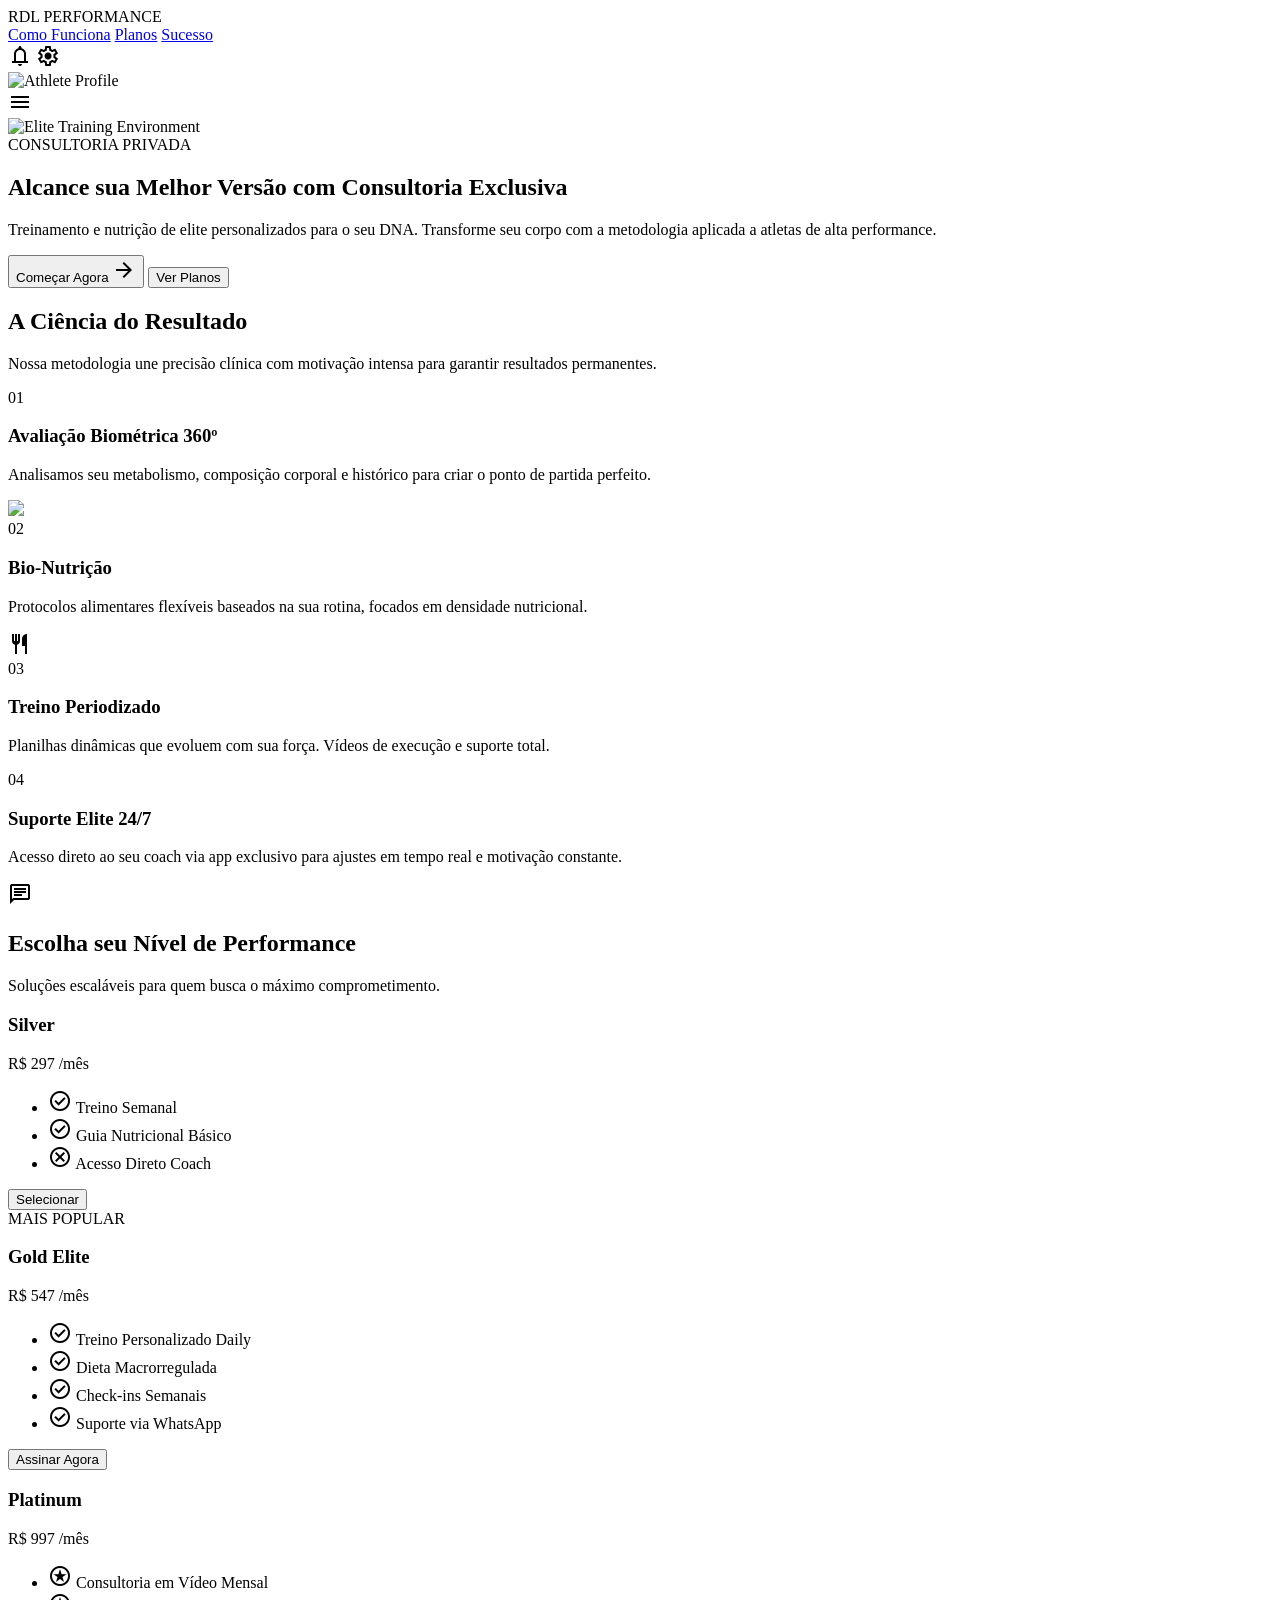
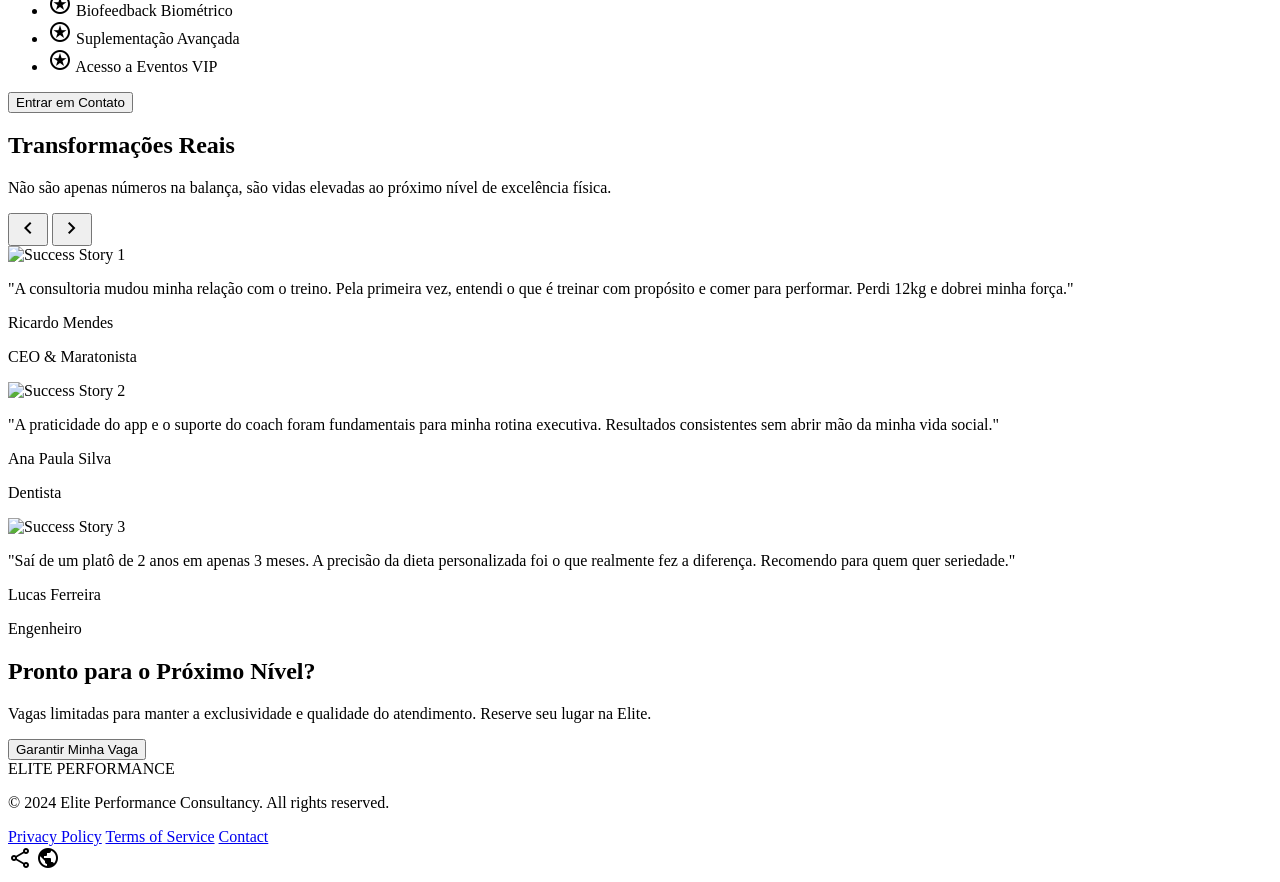
==== index.html @ a76f1643 "primeira atualizada" ====
<!DOCTYPE html><html class="light" lang="pt-BR"><head>
<meta charset="utf-8">
<meta content="width=device-width, initial-scale=1.0" name="viewport">
<title>RDL PERFORMANCE | Consultoria Exclusiva</title>
<script src="https://cdn.tailwindcss.com?plugins=forms,container-queries"></script>
<link href="https://fonts.googleapis.com/css2?family=Inter:wght@400;500;600&amp;family=Montserrat:wght@700;800;900&amp;display=swap" rel="stylesheet">
<link href="https://fonts.googleapis.com/css2?family=Material+Symbols+Outlined:wght,FILL@100..700,0..1&amp;display=swap" rel="stylesheet">
<link href="https://fonts.googleapis.com/css2?family=Material+Symbols+Outlined:wght,FILL@100..700,0..1&amp;display=swap" rel="stylesheet">
<style>
        .material-symbols-outlined {
            font-variation-settings: 'FILL' 0, 'wght' 400, 'GRAD' 0, 'opsz' 24;
        }
        .energy-gauge-gradient {
            background: linear-gradient(90deg, #c7f300 0%, #526600 100%);
        }
        .hero-mask {
            clip-path: polygon(0 0, 100% 0, 100% 90%, 0% 100%);
        }
        @keyframes float {
            0% { transform: translateY(0px); }
            50% { transform: translateY(-10px); }
            100% { transform: translateY(0px); }
        }
        .float-animation {
            animation: float 4s ease-in-out infinite;
        }
    </style>
<script id="tailwind-config">
        tailwind.config = {
          darkMode: "class",
          theme: {
            extend: {
              "colors": {
                      "error-container": "#ffdad6",
                      "tertiary": "#5f5e5e",
                      "inverse-on-surface": "#f0f1f1",
                      "on-background": "#1a1c1c",
                      "surface-bright": "#f9f9f9",
                      "on-secondary-fixed": "#1c1b1b",
                      "on-surface": "#1a1c1c",
                      "secondary-container": "#e5e2e1",
                      "primary-fixed": "#c7f300",
                      "inverse-primary": "#aed500",
                      "surface-dim": "#dadada",
                      "secondary-fixed-dim": "#c8c6c5",
                      "error": "#ba1a1a",
                      "surface-container-low": "#f3f3f4",
                      "on-primary-fixed": "#171e00",
                      "secondary": "#5f5e5e",
                      "surface-variant": "#e2e2e2",
                      "on-tertiary-fixed-variant": "#474746",
                      "on-primary-fixed-variant": "#3d4d00",
                      "primary-fixed-dim": "#aed500",
                      "on-secondary-container": "#656464",
                      "primary": "#526600",
                      "on-primary-container": "#5d7300",
                      "background": "#f9f9f9",
                      "secondary-fixed": "#e5e2e1",
                      "tertiary-fixed-dim": "#c8c6c5",
                      "on-error": "#ffffff",
                      "outline-variant": "#c5c9ac",
                      "on-surface-variant": "#444933",
                      "surface-container-high": "#e8e8e8",
                      "inverse-surface": "#2f3131",
                      "surface": "#f9f9f9",
                      "surface-container-highest": "#e2e2e2",
                      "on-tertiary-container": "#6c6b6b",
                      "tertiary-container": "#f0edec",
                      "outline": "#757a60",
                      "primary-container": "#d1ff00",
                      "on-secondary": "#ffffff",
                      "on-primary": "#ffffff",
                      "surface-container-lowest": "#ffffff",
                      "on-tertiary-fixed": "#1b1c1c",
                      "surface-tint": "#526600",
                      "on-error-container": "#93000a",
                      "on-secondary-fixed-variant": "#474646",
                      "on-tertiary": "#ffffff",
                      "surface-container": "#eeeeee",
                      "tertiary-fixed": "#e4e2e1"
              },
              "borderRadius": {
                      "DEFAULT": "0.25rem",
                      "lg": "0.5rem",
                      "xl": "0.75rem",
                      "full": "9999px"
              },
              "spacing": {
                      "unit": "8px",
                      "margin-mobile": "20px",
                      "margin-desktop": "64px",
                      "gutter": "24px",
                      "container-max": "1280px"
              },
              "fontFamily": {
                      "body-md": ["Inter"],
                      "body-lg": ["Inter"],
                      "label-sm": ["Inter"],
                      "label-md": ["Inter"],
                      "headline-lg-mobile": ["Montserrat"],
                      "display-lg": ["Montserrat"],
                      "headline-lg": ["Montserrat"],
                      "headline-md": ["Montserrat"]
              },
              "fontSize": {
                      "body-md": ["16px", {"lineHeight": "24px", "fontWeight": "400"}],
                      "body-lg": ["18px", {"lineHeight": "28px", "fontWeight": "400"}],
                      "label-sm": ["12px", {"lineHeight": "16px", "fontWeight": "500"}],
                      "label-md": ["14px", {"lineHeight": "20px", "letterSpacing": "0.01em", "fontWeight": "600"}],
                      "headline-lg-mobile": ["28px", {"lineHeight": "34px", "fontWeight": "700"}],
                      "display-lg": ["48px", {"lineHeight": "56px", "letterSpacing": "-0.02em", "fontWeight": "800"}],
                      "headline-lg": ["32px", {"lineHeight": "40px", "letterSpacing": "-0.01em", "fontWeight": "700"}],
                      "headline-md": ["24px", {"lineHeight": "32px", "fontWeight": "700"}]
              }
            },
          },
        }
      </script>
</head>
<body class="bg-surface text-on-surface font-body-md overflow-x-hidden">
<!-- TopNavBar Implementation -->
<nav class="sticky top-0 z-50 flex justify-between items-center w-full px-margin-mobile md:px-margin-desktop h-16 bg-surface dark:bg-on-background shadow-sm">
<div class="flex items-center gap-4">
<span class="font-headline-md text-headline-md font-extrabold tracking-tighter text-on-surface dark:text-inverse-on-surface">RDL PERFORMANCE</span>
</div>
<div class="hidden md:flex gap-8 items-center">
<a class="font-label-md text-label-md text-secondary dark:text-secondary-fixed-dim hover:text-primary dark:hover:text-primary-fixed transition-colors" href="#como-funciona">Como Funciona</a>
<a class="font-label-md text-label-md text-secondary dark:text-secondary-fixed-dim hover:text-primary dark:hover:text-primary-fixed transition-colors" href="#planos">Planos</a>
<a class="font-label-md text-label-md text-secondary dark:text-secondary-fixed-dim hover:text-primary dark:hover:text-primary-fixed transition-colors" href="#depoimentos">Sucesso</a>
<div class="flex gap-4 ml-4">
<span class="material-symbols-outlined cursor-pointer text-on-surface-variant hover:text-primary transition-colors">notifications</span>
<span class="material-symbols-outlined cursor-pointer text-on-surface-variant hover:text-primary transition-colors">settings</span>
<div class="w-8 h-8 rounded-full bg-surface-container-highest overflow-hidden border border-outline-variant">
<img alt="Athlete Profile" class="w-full h-full object-cover" data-alt="A professional close-up portrait of a fit individual with a determined expression, lit by dramatic side lighting in a high-performance gym setting. The atmosphere is clinical yet intense, with a background blur showing high-end equipment. The color palette follows a clean white aesthetic with subtle charcoal shadows, embodying the elite consultancy brand identity." src="https://lh3.googleusercontent.com/aida-public/[base64]">
</div>
</div>
</div>
<div class="md:hidden flex items-center">
<span class="material-symbols-outlined text-on-surface p-2">menu</span>
</div>
</nav>
<main>
<!-- Hero Section -->
<section class="relative min-h-[921px] flex items-center pt-16 overflow-hidden">
<div class="absolute inset-0 z-0">
<img alt="Elite Training Environment" class="w-full h-full object-cover brightness-50 md:brightness-100" data-alt="A wide-angle shot of a minimalist, luxury private training studio with sleek black equipment and expansive floor-to-ceiling windows. The morning light is crisp and high-key, highlighting the clean lines of the space. Vibrant electric lime accents are seen in subtle lighting details, creating a high-contrast, energetic atmosphere of professional athletic preparation." src="https://lh3.googleusercontent.com/aida-public/[base64]">
<div class="absolute inset-0 bg-gradient-to-r from-surface via-surface/80 to-transparent hidden md:block"></div>
</div>
<div class="relative z-10 px-margin-mobile md:px-margin-desktop w-full max-w-container-max mx-auto">
<div class="max-w-2xl">
<span class="inline-block py-1 px-3 bg-primary-container text-on-primary-container font-label-md text-label-md rounded-full mb-6">CONSULTORIA PRIVADA</span>
<h1 class="font-display-lg text-display-lg md:text-display-lg mb-6 leading-tight text-on-background">
                        Alcance sua Melhor Versão com <span class="text-primary">Consultoria Exclusiva</span>
</h1>
<p class="font-body-lg text-body-lg text-on-surface-variant mb-10 max-w-lg">
                        Treinamento e nutrição de elite personalizados para o seu DNA. Transforme seu corpo com a metodologia aplicada a atletas de alta performance.
                    </p>
<div class="flex flex-col sm:flex-row gap-4">
<button class="bg-on-background text-primary-fixed px-8 py-4 rounded-lg font-headline-md text-headline-md hover:scale-105 transition-transform active:scale-95 flex items-center justify-center gap-2">
                            Começar Agora
                            <span class="material-symbols-outlined">arrow_forward</span>
</button>
<button class="border-2 border-on-background text-on-background px-8 py-4 rounded-lg font-headline-md text-headline-md hover:bg-surface-container-low transition-colors">
                            Ver Planos
                        </button>
</div>
</div>
</div>
</section>
<!-- Como Funciona - Bento Grid -->
<section class="py-24 px-margin-mobile md:px-margin-desktop bg-surface" id="como-funciona">
<div class="max-w-container-max mx-auto">
<div class="text-center mb-16">
<h2 class="font-headline-lg text-headline-lg text-on-surface mb-4">A Ciência do Resultado</h2>
<p class="text-secondary max-w-xl mx-auto">Nossa metodologia une precisão clínica com motivação intensa para garantir resultados permanentes.</p>
</div>
<div class="grid grid-cols-1 md:grid-cols-12 gap-gutter">
<!-- Step 1 -->
<div class="md:col-span-8 bg-surface-container-lowest p-8 rounded-xl shadow-sm border border-outline-variant flex flex-col md:flex-row gap-8 items-center transition-all duration-700 opacity-0 translate-y-10">
<div class="flex-1">
<span class="text-primary-fixed bg-on-background px-3 py-1 rounded-full text-label-sm font-label-sm mb-4 inline-block">01</span>
<h3 class="font-headline-md text-headline-md mb-2">Avaliação Biométrica 360º</h3>
<p class="text-on-surface-variant">Analisamos seu metabolismo, composição corporal e histórico para criar o ponto de partida perfeito.</p>
</div>
<div class="flex-1 w-full h-48 bg-surface-container-high rounded-lg overflow-hidden">
<img class="w-full h-full object-cover grayscale hover:grayscale-0 transition-all duration-500" data-alt="A macro photograph of professional laboratory diagnostic equipment in a clean, high-tech setting. Soft clinical lighting highlights the precision instruments, reflecting a theme of data-driven fitness. The color palette is minimal, focusing on whites and cool greys with a touch of electric lime signal lights." src="https://lh3.googleusercontent.com/aida-public/[base64]">
</div>
</div>
<!-- Step 2 -->
<div class="md:col-span-4 bg-on-background text-surface p-8 rounded-xl shadow-sm flex flex-col justify-between transition-all duration-700 opacity-0 translate-y-10">
<div>
<span class="text-primary-fixed border border-primary-fixed px-3 py-1 rounded-full text-label-sm font-label-sm mb-4 inline-block">02</span>
<h3 class="font-headline-md text-headline-md mb-2">Bio-Nutrição</h3>
<p class="text-surface-variant">Protocolos alimentares flexíveis baseados na sua rotina, focados em densidade nutricional.</p>
</div>
<div class="mt-8 flex justify-end">
<span class="material-symbols-outlined text-primary-fixed text-6xl">restaurant</span>
</div>
</div>
<!-- Step 3 -->
<div class="md:col-span-4 bg-primary-container p-8 rounded-xl shadow-sm flex flex-col justify-between transition-all duration-700 opacity-0 translate-y-10">
<div>
<span class="bg-on-primary-fixed text-primary-fixed px-3 py-1 rounded-full text-label-sm font-label-sm mb-4 inline-block">03</span>
<h3 class="font-headline-md text-headline-md text-on-primary-fixed mb-2">Treino Periodizado</h3>
<p class="text-on-primary-fixed-variant">Planilhas dinâmicas que evoluem com sua força. Vídeos de execução e suporte total.</p>
</div>
<div class="mt-8">
<div class="h-2 w-full bg-on-primary-fixed/20 rounded-full overflow-hidden">
<div class="h-full bg-on-primary-fixed w-3/4"></div>
</div>
</div>
</div>
<!-- Step 4 -->
<div class="md:col-span-8 bg-surface-container-lowest p-8 rounded-xl shadow-sm border border-outline-variant flex flex-col md:flex-row-reverse gap-8 items-center transition-all duration-700 opacity-0 translate-y-10">
<div class="flex-1">
<span class="text-primary-fixed bg-on-background px-3 py-1 rounded-full text-label-sm font-label-sm mb-4 inline-block">04</span>
<h3 class="font-headline-md text-headline-md mb-2">Suporte Elite 24/7</h3>
<p class="text-on-surface-variant">Acesso direto ao seu coach via app exclusivo para ajustes em tempo real e motivação constante.</p>
</div>
<div class="flex-1 w-full h-48 bg-surface-container-high rounded-lg flex items-center justify-center">
<span class="material-symbols-outlined text-primary text-8xl opacity-20">chat</span>
</div>
</div>
</div>
</div>
</section>
<!-- Nossos Planos -->
<section class="py-24 px-margin-mobile md:px-margin-desktop bg-surface-container-low transition-all duration-700 opacity-0 translate-y-10" id="planos">
<div class="max-w-container-max mx-auto">
<div class="text-center mb-16">
<h2 class="font-headline-lg text-headline-lg text-on-surface mb-4">Escolha seu Nível de Performance</h2>
<p class="text-secondary max-w-xl mx-auto">Soluções escaláveis para quem busca o máximo comprometimento.</p>
</div>
<div class="grid grid-cols-1 md:grid-cols-3 gap-8">
<!-- Silver -->
<div class="bg-surface-container-lowest p-8 rounded-2xl border border-outline-variant flex flex-col h-full hover:shadow-lg transition-all duration-700 opacity-0 translate-y-10">
<h3 class="font-headline-md text-headline-md mb-2">Silver</h3>
<div class="mb-6">
<span class="text-4xl font-bold">R$ 297</span>
<span class="text-secondary">/mês</span>
</div>
<ul class="space-y-4 mb-10 flex-grow">
<li class="flex items-center gap-3">
<span class="material-symbols-outlined text-primary">check_circle</span>
<span class="font-body-md">Treino Semanal</span>
</li>
<li class="flex items-center gap-3">
<span class="material-symbols-outlined text-primary">check_circle</span>
<span class="font-body-md">Guia Nutricional Básico</span>
</li>
<li class="flex items-center gap-3 text-secondary">
<span class="material-symbols-outlined opacity-30">cancel</span>
<span class="font-body-md">Acesso Direto Coach</span>
</li>
</ul>
<button class="w-full py-4 border-2 border-on-background rounded-lg font-label-md text-label-md hover:bg-on-background hover:text-primary-fixed transition-colors">Selecionar</button>
</div>
<!-- Gold (Recommended) -->
<div class="bg-on-background text-surface p-8 rounded-2xl flex flex-col h-full relative scale-105 shadow-2xl z-20">
<div class="absolute -top-4 left-1/2 -translate-x-1/2 bg-primary-fixed text-on-primary-fixed px-4 py-1 rounded-full text-label-sm font-label-sm">MAIS POPULAR</div>
<h3 class="font-headline-md text-headline-md mb-2">Gold Elite</h3>
<div class="mb-6">
<span class="text-4xl font-bold text-primary-fixed">R$ 547</span>
<span class="text-surface-variant">/mês</span>
</div>
<ul class="space-y-4 mb-10 flex-grow">
<li class="flex items-center gap-3">
<span class="material-symbols-outlined text-primary-fixed" data-weight="fill">check_circle</span>
<span class="font-body-md">Treino Personalizado Daily</span>
</li>
<li class="flex items-center gap-3">
<span class="material-symbols-outlined text-primary-fixed" data-weight="fill">check_circle</span>
<span class="font-body-md">Dieta Macrorregulada</span>
</li>
<li class="flex items-center gap-3">
<span class="material-symbols-outlined text-primary-fixed" data-weight="fill">check_circle</span>
<span class="font-body-md">Check-ins Semanais</span>
</li>
<li class="flex items-center gap-3">
<span class="material-symbols-outlined text-primary-fixed" data-weight="fill">check_circle</span>
<span class="font-body-md">Suporte via WhatsApp</span>
</li>
</ul>
<button class="w-full py-4 bg-primary-fixed text-on-primary-fixed rounded-lg font-headline-md text-headline-md hover:brightness-110 transition-all">Assinar Agora</button>
</div>
<!-- Platinum -->
<div class="bg-surface-container-lowest p-8 rounded-2xl border border-outline-variant flex flex-col h-full hover:shadow-lg transition-all duration-700 opacity-0 translate-y-10">
<h3 class="font-headline-md text-headline-md mb-2">Platinum</h3>
<div class="mb-6">
<span class="text-4xl font-bold">R$ 997</span>
<span class="text-secondary">/mês</span>
</div>
<ul class="space-y-4 mb-10 flex-grow">
<li class="flex items-center gap-3">
<span class="material-symbols-outlined text-primary">stars</span>
<span class="font-body-md">Consultoria em Vídeo Mensal</span>
</li>
<li class="flex items-center gap-3">
<span class="material-symbols-outlined text-primary">stars</span>
<span class="font-body-md">Biofeedback Biométrico</span>
</li>
<li class="flex items-center gap-3">
<span class="material-symbols-outlined text-primary">stars</span>
<span class="font-body-md">Suplementação Avançada</span>
</li>
<li class="flex items-center gap-3">
<span class="material-symbols-outlined text-primary">stars</span>
<span class="font-body-md">Acesso a Eventos VIP</span>
</li>
</ul>
<button class="w-full py-4 border-2 border-on-background rounded-lg font-label-md text-label-md hover:bg-on-background hover:text-primary-fixed transition-colors">Entrar em Contato</button>
</div>
</div>
</div>
</section>
<!-- Depoimentos -->
<section class="py-24 px-margin-mobile md:px-margin-desktop overflow-hidden" id="depoimentos">
<div class="max-w-container-max mx-auto">
<div class="flex flex-col md:flex-row justify-between items-end mb-16 gap-4">
<div class="max-w-xl">
<h2 class="font-headline-lg text-headline-lg text-on-surface mb-4">Transformações Reais</h2>
<p class="text-secondary">Não são apenas números na balança, são vidas elevadas ao próximo nível de excelência física.</p>
</div>
<div class="flex gap-4">
<button class="p-3 border border-outline-variant rounded-full hover:bg-surface-container-high transition-colors">
<span class="material-symbols-outlined">chevron_left</span>
</button>
<button class="p-3 bg-on-background text-primary-fixed rounded-full hover:brightness-125 transition-colors">
<span class="material-symbols-outlined">chevron_right</span>
</button>
</div>
</div>
<div class="grid grid-cols-1 md:grid-cols-3 gap-8">
<!-- Testimonial 1 -->
<div class="bg-surface-container-low p-6 rounded-2xl transition-all duration-700 opacity-0 translate-y-10">
<div class="w-16 h-16 rounded-full bg-surface-variant mb-6 overflow-hidden">
<img alt="Success Story 1" class="w-full h-full object-cover" data-alt="A portrait of a confident athlete smiling after a workout, sweat glistening on their skin. The background is a modern, brightly lit fitness facility with high-end aesthetic details. The lighting is soft but high-contrast, emphasizing their physical transformation. The mood is triumphant and inspiring." src="https://lh3.googleusercontent.com/aida-public/[base64]">
</div>
<p class="font-body-md italic mb-6 text-on-surface">"A consultoria mudou minha relação com o treino. Pela primeira vez, entendi o que é treinar com propósito e comer para performar. Perdi 12kg e dobrei minha força."</p>
<div>
<p class="font-label-md text-label-md">Ricardo Mendes</p>
<p class="text-label-sm text-secondary">CEO &amp; Maratonista</p>
</div>
</div>
<!-- Testimonial 2 -->
<div class="bg-surface-container-low p-6 rounded-2xl transition-all duration-700 opacity-0 translate-y-10">
<div class="w-16 h-16 rounded-full bg-surface-variant mb-6 overflow-hidden">
<img alt="Success Story 2" class="w-full h-full object-cover" data-alt="A professional woman in athletic wear looking strong and determined while performing a core exercise. The gym setting is clean and spacious with a luxury corporate feel. Lighting is sharp and focused, highlighting muscle definition. The image has a high-quality, clinical precision vibe with energetic lime accents in the background." src="https://lh3.googleusercontent.com/aida-public/[base64]">
</div>
<p class="font-body-md italic mb-6 text-on-surface">"A praticidade do app e o suporte do coach foram fundamentais para minha rotina executiva. Resultados consistentes sem abrir mão da minha vida social."</p>
<div>
<p class="font-label-md text-label-md">Ana Paula Silva</p>
<p class="text-label-sm text-secondary">Dentista</p>
</div>
</div>
<!-- Testimonial 3 -->
<div class="bg-surface-container-low p-6 rounded-2xl transition-all duration-700 opacity-0 translate-y-10">
<div class="w-16 h-16 rounded-full bg-surface-variant mb-6 overflow-hidden">
<img alt="Success Story 3" class="w-full h-full object-cover" data-alt="A fit young man checking his progress in a gym mirror, showing a lean and athletic physique. The environment is a premium fitness club with architectural lighting and high-contrast charcoal and white surfaces. The mood is focused and satisfied, reflecting the high-performance results of the consultancy." src="https://lh3.googleusercontent.com/aida-public/[base64]">
</div>
<p class="font-body-md italic mb-6 text-on-surface">"Saí de um platô de 2 anos em apenas 3 meses. A precisão da dieta personalizada foi o que realmente fez a diferença. Recomendo para quem quer seriedade."</p>
<div>
<p class="font-label-md text-label-md">Lucas Ferreira</p>
<p class="text-label-sm text-secondary">Engenheiro</p>
</div>
</div>
</div>
</div>
</section>
<!-- Final CTA -->
<section class="py-24 px-margin-mobile md:px-margin-desktop bg-on-background">
<div class="max-w-container-max mx-auto text-center">
<h2 class="font-display-lg text-display-lg text-primary-fixed mb-8">Pronto para o Próximo Nível?</h2>
<p class="font-body-lg text-body-lg text-secondary-fixed-dim mb-12 max-w-2xl mx-auto">Vagas limitadas para manter a exclusividade e qualidade do atendimento. Reserve seu lugar na Elite.</p>
<button class="bg-primary-fixed text-on-primary-fixed px-12 py-5 rounded-lg font-headline-md text-headline-md hover:scale-105 transition-transform active:scale-95 shadow-lg shadow-primary-fixed/20">
                    Garantir Minha Vaga
                </button>
</div>
</section>
</main>
<!-- Footer Implementation -->
<footer class="w-full py-12 px-margin-mobile md:px-margin-desktop flex flex-col md:flex-row justify-between items-center gap-gutter bg-on-background dark:bg-surface-container-lowest border-t border-outline">
<div class="flex flex-col items-center md:items-start gap-4">
<span class="font-headline-md text-headline-md text-primary-fixed dark:text-primary font-black">ELITE PERFORMANCE</span>
<p class="font-body-md text-body-md text-secondary-fixed-dim dark:text-secondary text-center md:text-left">© 2024 Elite Performance Consultancy. All rights reserved.</p>
</div>
<div class="flex gap-8" >
<a class="font-label-sm text-label-sm text-secondary-fixed-dim dark:text-secondary hover:text-primary-fixed dark:hover:text-primary transition-colors opacity-80 hover:opacity-100" href="#">Privacy Policy</a>
<a class="font-label-sm text-label-sm text-secondary-fixed-dim dark:text-secondary hover:text-primary-fixed dark:hover:text-primary transition-colors opacity-80 hover:opacity-100" href="#">Terms of Service</a>
<a class="font-label-sm text-label-sm text-secondary-fixed-dim dark:text-secondary hover:text-primary-fixed dark:hover:text-primary transition-colors opacity-80 hover:opacity-100" href="#">Contact</a>
</div>
<div class="flex gap-4">
<span class="material-symbols-outlined text-primary-fixed cursor-pointer opacity-80 hover:opacity-100">share</span>
<span class="material-symbols-outlined text-primary-fixed cursor-pointer opacity-80 hover:opacity-100">public</span>
</div>
</footer>
<script>
        // Smooth scroll for anchors
        document.querySelectorAll('a[href^="#"]').forEach(anchor => {
            anchor.addEventListener('click', function (e) {
                e.preventDefault();
                document.querySelector(this.getAttribute('href')).scrollIntoView({
                    behavior: 'smooth'
                });
            });
        });

        // Simple intersection observer for reveal animations
        const observerOptions = {
            threshold: 0.1
        };

        const observer = new IntersectionObserver((entries) => {
            entries.forEach(entry => {
                if (entry.isIntersecting) {
                    entry.target.classList.add('opacity-100', 'translate-y-0');
                    entry.target.classList.remove('opacity-0', 'translate-y-10');
                }
            });
        }, observerOptions);

        document.querySelectorAll('.bg-surface-container-low, .bg-surface-container-lowest, .md\\:col-span-8, .md\\:col-span-4').forEach(el => {
            el.classList.add('transition-all', 'duration-700', 'opacity-0', 'translate-y-10');
            observer.observe(el);
        });
    </script>


</body></html>
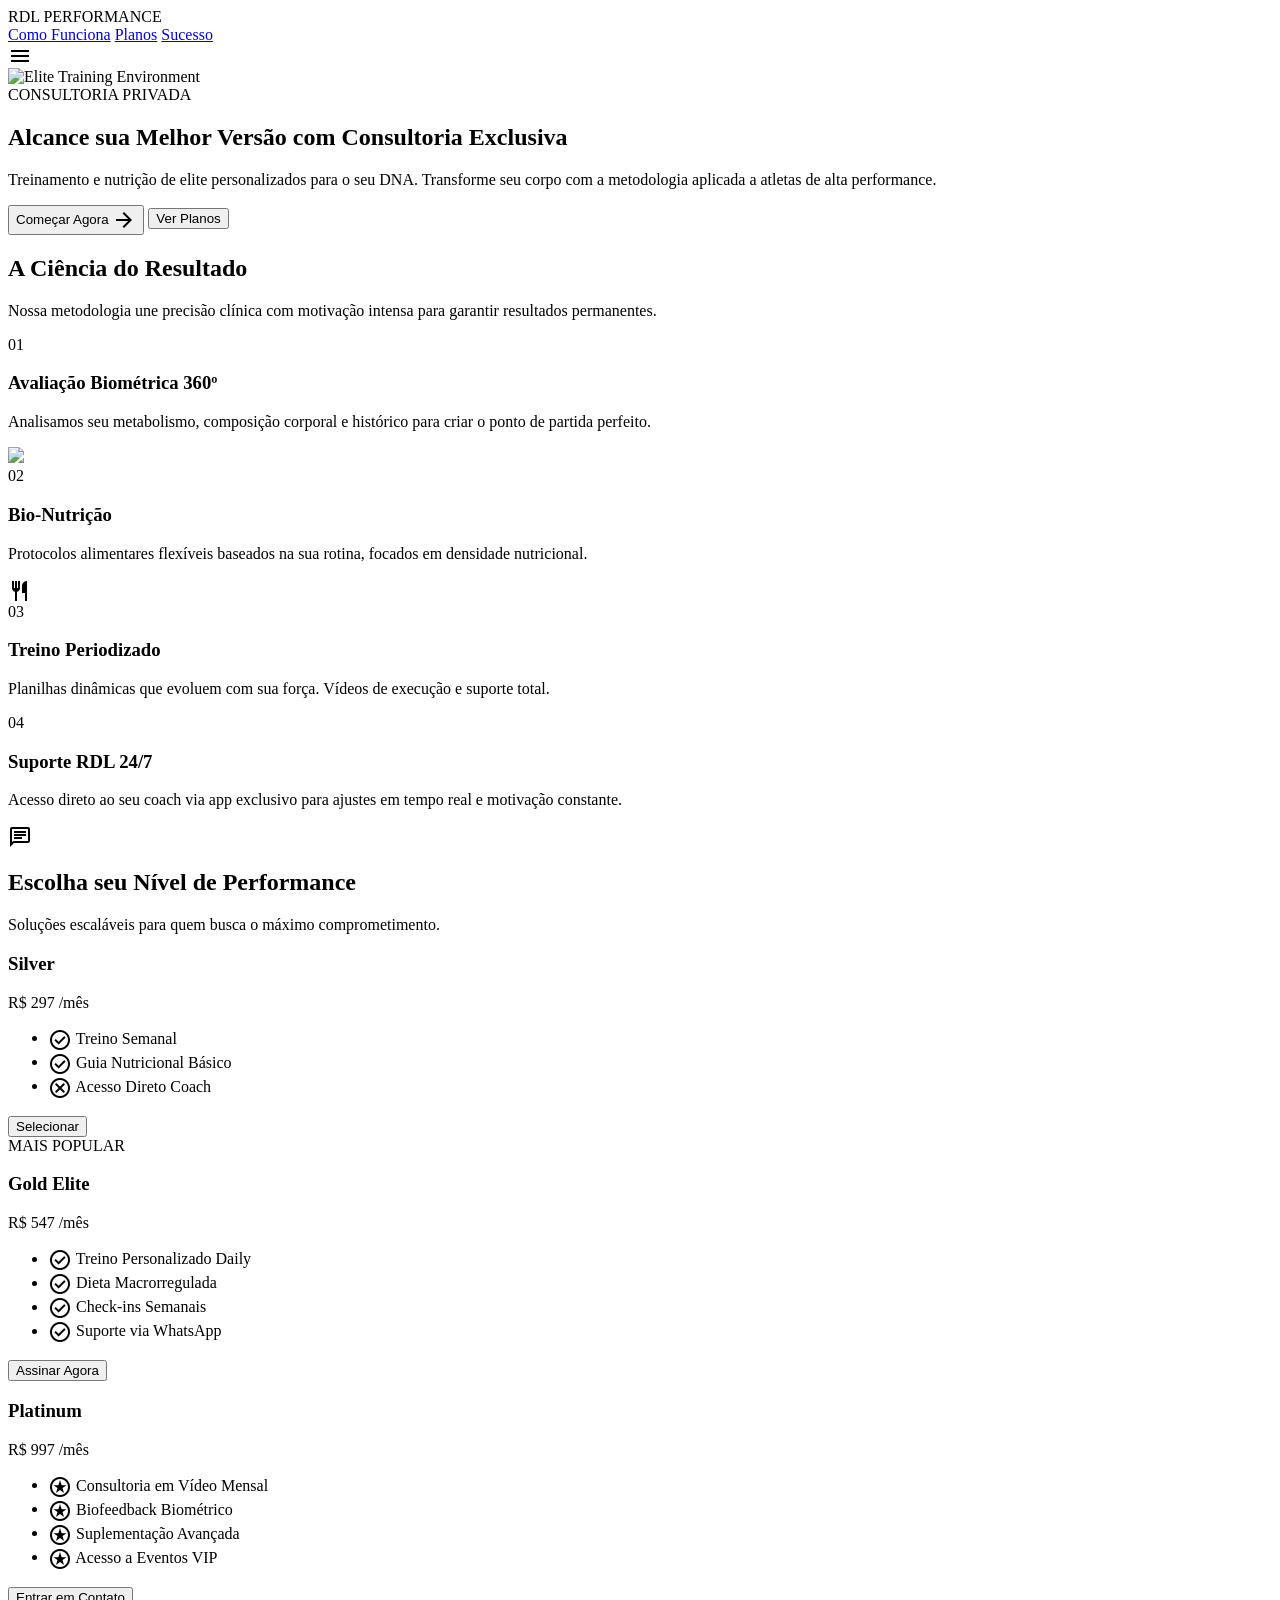
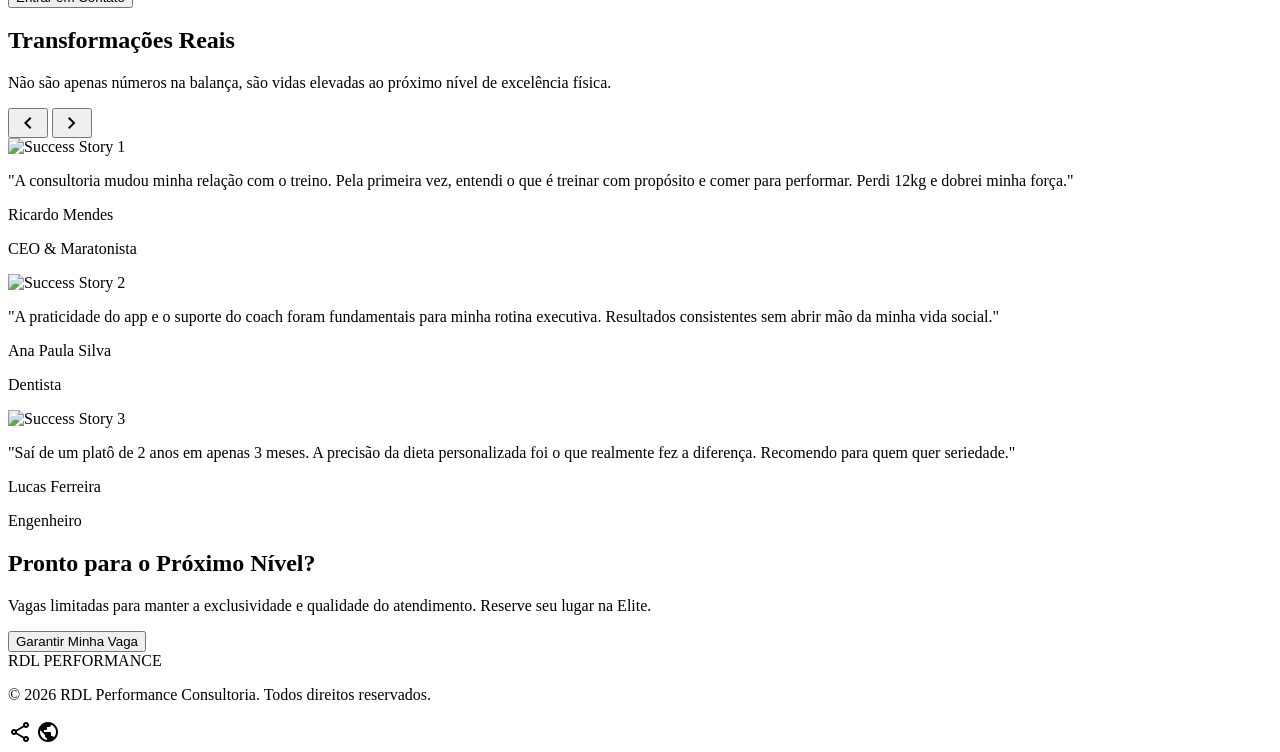
==== commit d65a3216: "adicionado contato.html" ====
--- a/index.html
+++ b/index.html
@@ -6,25 +6,7 @@
 <link href="https://fonts.googleapis.com/css2?family=Inter:wght@400;500;600&amp;family=Montserrat:wght@700;800;900&amp;display=swap" rel="stylesheet">
 <link href="https://fonts.googleapis.com/css2?family=Material+Symbols+Outlined:wght,FILL@100..700,0..1&amp;display=swap" rel="stylesheet">
 <link href="https://fonts.googleapis.com/css2?family=Material+Symbols+Outlined:wght,FILL@100..700,0..1&amp;display=swap" rel="stylesheet">
-<style>
-        .material-symbols-outlined {
-            font-variation-settings: 'FILL' 0, 'wght' 400, 'GRAD' 0, 'opsz' 24;
-        }
-        .energy-gauge-gradient {
-            background: linear-gradient(90deg, #c7f300 0%, #526600 100%);
-        }
-        .hero-mask {
-            clip-path: polygon(0 0, 100% 0, 100% 90%, 0% 100%);
-        }
-        @keyframes float {
-            0% { transform: translateY(0px); }
-            50% { transform: translateY(-10px); }
-            100% { transform: translateY(0px); }
-        }
-        .float-animation {
-            animation: float 4s ease-in-out infinite;
-        }
-    </style>
+<link rel="stylesheet" href="style.css" />
 <script id="tailwind-config">
         tailwind.config = {
           darkMode: "class",
@@ -127,13 +109,7 @@
 <a class="font-label-md text-label-md text-secondary dark:text-secondary-fixed-dim hover:text-primary dark:hover:text-primary-fixed transition-colors" href="#como-funciona">Como Funciona</a>
 <a class="font-label-md text-label-md text-secondary dark:text-secondary-fixed-dim hover:text-primary dark:hover:text-primary-fixed transition-colors" href="#planos">Planos</a>
 <a class="font-label-md text-label-md text-secondary dark:text-secondary-fixed-dim hover:text-primary dark:hover:text-primary-fixed transition-colors" href="#depoimentos">Sucesso</a>
-<div class="flex gap-4 ml-4">
-<span class="material-symbols-outlined cursor-pointer text-on-surface-variant hover:text-primary transition-colors">notifications</span>
-<span class="material-symbols-outlined cursor-pointer text-on-surface-variant hover:text-primary transition-colors">settings</span>
-<div class="w-8 h-8 rounded-full bg-surface-container-highest overflow-hidden border border-outline-variant">
-<img alt="Athlete Profile" class="w-full h-full object-cover" data-alt="A professional close-up portrait of a fit individual with a determined expression, lit by dramatic side lighting in a high-performance gym setting. The atmosphere is clinical yet intense, with a background blur showing high-end equipment. The color palette follows a clean white aesthetic with subtle charcoal shadows, embodying the elite consultancy brand identity." src="https://lh3.googleusercontent.com/aida-public/[base64]">
-</div>
-</div>
+
 </div>
 <div class="md:hidden flex items-center">
 <span class="material-symbols-outlined text-on-surface p-2">menu</span>
@@ -160,9 +136,9 @@
                             Começar Agora
                             <span class="material-symbols-outlined">arrow_forward</span>
 </button>
-<button class="border-2 border-on-background text-on-background px-8 py-4 rounded-lg font-headline-md text-headline-md hover:bg-surface-container-low transition-colors">
-                            Ver Planos
-                        </button>
+<button onclick="document.getElementById('planos').scrollIntoView({ behavior: 'smooth' })" class="border-2 border-on-background text-on-background px-8 py-4 rounded-lg font-headline-md text-headline-md hover:bg-surface-container-low transition-colors">
+    Ver Planos
+</button>
 </div>
 </div>
 </div>
@@ -214,7 +190,7 @@
 <div class="md:col-span-8 bg-surface-container-lowest p-8 rounded-xl shadow-sm border border-outline-variant flex flex-col md:flex-row-reverse gap-8 items-center transition-all duration-700 opacity-0 translate-y-10">
 <div class="flex-1">
 <span class="text-primary-fixed bg-on-background px-3 py-1 rounded-full text-label-sm font-label-sm mb-4 inline-block">04</span>
-<h3 class="font-headline-md text-headline-md mb-2">Suporte Elite 24/7</h3>
+<h3 class="font-headline-md text-headline-md mb-2">Suporte RDL 24/7</h3>
 <p class="text-on-surface-variant">Acesso direto ao seu coach via app exclusivo para ajustes em tempo real e motivação constante.</p>
 </div>
 <div class="flex-1 w-full h-48 bg-surface-container-high rounded-lg flex items-center justify-center">
@@ -281,7 +257,7 @@
 <span class="font-body-md">Suporte via WhatsApp</span>
 </li>
 </ul>
-<button class="w-full py-4 bg-primary-fixed text-on-primary-fixed rounded-lg font-headline-md text-headline-md hover:brightness-110 transition-all">Assinar Agora</button>
+<button class= "w-full py-4 bg-primary-fixed text-on-primary-fixed rounded-lg font-headline-md text-headline-md hover:brightness-110 transition-all" href="contato.html" >Assinar Agora</button>
 </div>
 <!-- Platinum -->
 <div class="bg-surface-container-lowest p-8 rounded-2xl border border-outline-variant flex flex-col h-full hover:shadow-lg transition-all duration-700 opacity-0 translate-y-10">
@@ -381,14 +357,10 @@
 <!-- Footer Implementation -->
 <footer class="w-full py-12 px-margin-mobile md:px-margin-desktop flex flex-col md:flex-row justify-between items-center gap-gutter bg-on-background dark:bg-surface-container-lowest border-t border-outline">
 <div class="flex flex-col items-center md:items-start gap-4">
-<span class="font-headline-md text-headline-md text-primary-fixed dark:text-primary font-black">ELITE PERFORMANCE</span>
-<p class="font-body-md text-body-md text-secondary-fixed-dim dark:text-secondary text-center md:text-left">© 2024 Elite Performance Consultancy. All rights reserved.</p>
-</div>
-<div class="flex gap-8" >
-<a class="font-label-sm text-label-sm text-secondary-fixed-dim dark:text-secondary hover:text-primary-fixed dark:hover:text-primary transition-colors opacity-80 hover:opacity-100" href="#">Privacy Policy</a>
-<a class="font-label-sm text-label-sm text-secondary-fixed-dim dark:text-secondary hover:text-primary-fixed dark:hover:text-primary transition-colors opacity-80 hover:opacity-100" href="#">Terms of Service</a>
-<a class="font-label-sm text-label-sm text-secondary-fixed-dim dark:text-secondary hover:text-primary-fixed dark:hover:text-primary transition-colors opacity-80 hover:opacity-100" href="#">Contact</a>
-</div>
+<span class="font-headline-md text-headline-md text-primary-fixed dark:text-primary font-black">RDL PERFORMANCE</span>
+<p class="font-body-md text-body-md text-secondary-fixed-dim dark:text-secondary text-center md:text-left">© 2026 RDL Performance Consultoria. Todos direitos reservados.</p>
+</div>
+
 <div class="flex gap-4">
 <span class="material-symbols-outlined text-primary-fixed cursor-pointer opacity-80 hover:opacity-100">share</span>
 <span class="material-symbols-outlined text-primary-fixed cursor-pointer opacity-80 hover:opacity-100">public</span>
--- a/style.css
+++ b/style.css
@@ -0,0 +1,33 @@
+<style>
+        .material-symbols-outlined {
+            font-variation-settings: 'FILL' 0, 'wght' 400, 'GRAD' 0, 'opsz' 24;
+        }
+        .energy-gauge-gradient {
+            background: linear-gradient(90deg, #c7f300 0%, #526600 100%);
+        }
+        .hero-mask {
+            clip-path: polygon(0 0, 100% 0, 100% 90%, 0% 100%);
+        }
+        @keyframes float {
+            0% { transform: translateY(0px); }
+            50% { transform: translateY(-10px); }
+            100% { transform: translateY(0px); }
+        }
+        .float-animation {
+            animation: float 4s ease-in-out infinite;
+        }
+                .material-symbols-outlined {
+            font-variation-settings: 'FILL' 0, 'wght' 400, 'GRAD' 0, 'opsz' 24;
+            display: inline-block;
+            vertical-align: middle;
+        }
+        .hero-pattern {
+            background-color: #1a1c1c;
+            background-image: radial-gradient(circle at 2px 2px, rgba(209, 255, 0, 0.05) 1px, transparent 0);
+            background-size: 32px 32px;
+        }
+        .glass-card {
+            background: rgba(255, 255, 255, 0.95);
+            backdrop-filter: blur(10px);
+        }
+    </style>
